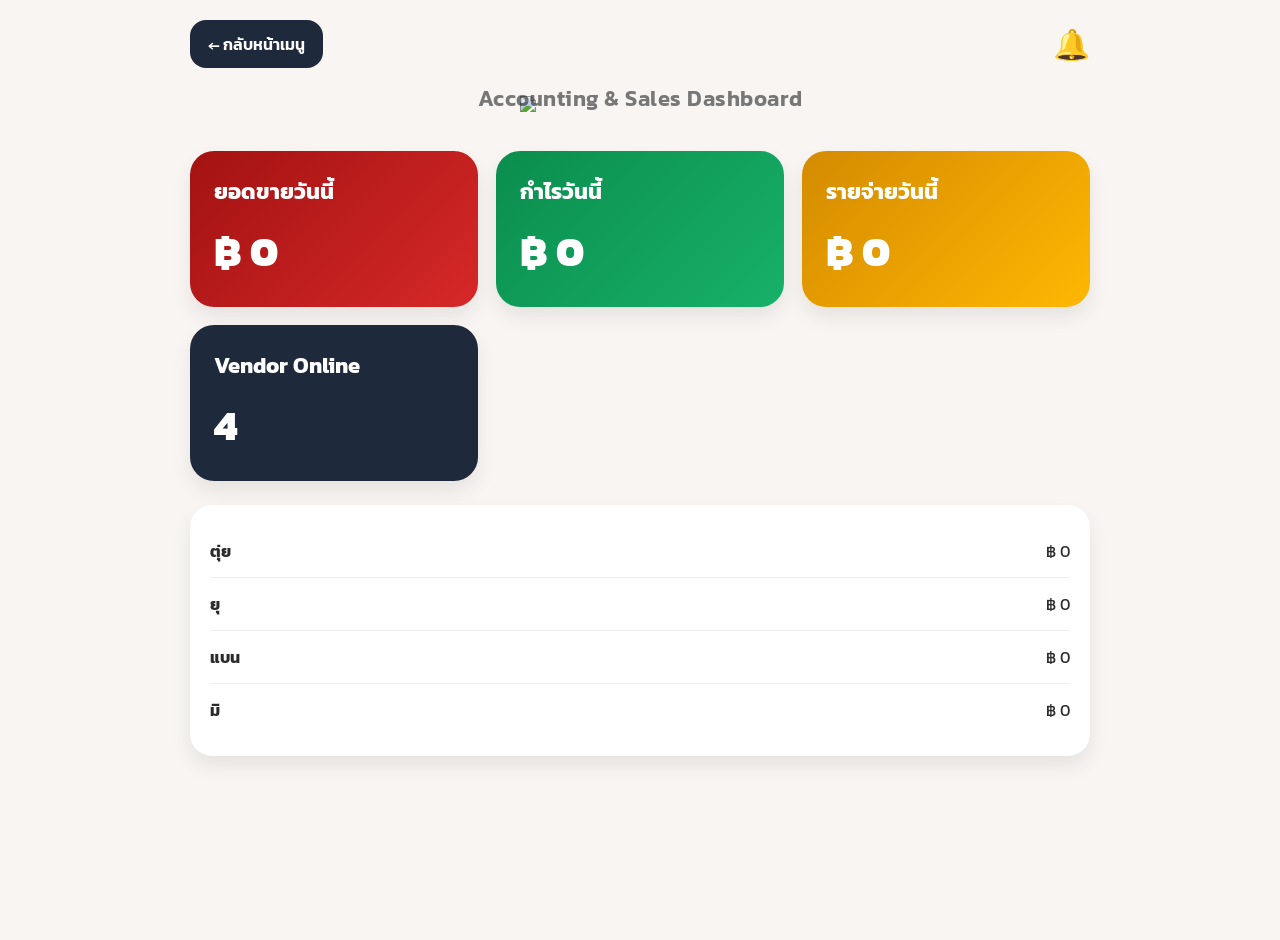
==== accounting/index.html @ afc7971e "feat: create SN Kohlarn style accounting module" ====
<!DOCTYPE html><html lang="th"><head><meta charset="UTF-8"><meta name="viewport" content="width=device-width, initial-scale=1.0"><title>Meeheng Accounting</title><link href="https://fonts.googleapis.com/css2?family=Kanit:wght@300;400;500;600&display=swap" rel="stylesheet"><style>body{font-family:'Kanit',sans-serif;background:#f8f5f2;display:flex;flex-direction:column;align-items:center;min-height:100vh;margin:0;text-align:center;padding:20px;color:#2b2b2b}.topbar{width:100%;max-width:900px;display:flex;justify-content:space-between;align-items:center;margin-bottom:18px}.back-btn{text-decoration:none;background:#1e293b;color:#fff;padding:12px 18px;border-radius:16px;font-size:16px;font-weight:600}.notify{font-size:30px}.logo{width:240px;max-width:80vw;mix-blend-mode:multiply;margin-top:10px}.subtitle{color:#777;font-size:22px;margin-top:-30px;margin-bottom:20px;letter-spacing:.5px;font-weight:600}.grid{width:100%;max-width:900px;display:grid;grid-template-columns:repeat(auto-fit,minmax(250px,1fr));gap:18px;margin-top:16px}.card{background:#fff;border-radius:24px;padding:24px;box-shadow:0 10px 20px rgba(0,0,0,.08);text-align:left}.card h3{margin:0;font-size:22px}.value{font-size:42px;font-weight:800;margin-top:12px}.red{background:linear-gradient(135deg,#a31212,#d62828);color:#fff}.yellow{background:linear-gradient(135deg,#d48b00,#ffb703);color:#fff}.green{background:linear-gradient(135deg,#0b8d4d,#17b169);color:#fff}.dark{background:#1e293b;color:#fff}.section{width:100%;max-width:900px;margin-top:24px}.list{background:#fff;border-radius:22px;padding:20px;box-shadow:0 10px 20px rgba(0,0,0,.08)}.item{display:flex;justify-content:space-between;padding:14px 0;border-bottom:1px solid #eee}.item:last-child{border-bottom:none}</style></head><body><div class="topbar"><a class="back-btn" href="/meeheng-erp/">← กลับหน้าเมนู</a><div class="notify">🔔</div></div><img class="logo" src="https://raw.githubusercontent.com/Ruchayanee/meeheng-erp/main/assets/IMG_3283_TRANSPARENT.png"><div class="subtitle">Accounting & Sales Dashboard</div><div class="grid"><div class="card red"><h3>ยอดขายวันนี้</h3><div class="value">฿ 0</div></div><div class="card green"><h3>กำไรวันนี้</h3><div class="value">฿ 0</div></div><div class="card yellow"><h3>รายจ่ายวันนี้</h3><div class="value">฿ 0</div></div><div class="card dark"><h3>Vendor Online</h3><div class="value">4</div></div></div><div class="section"><div class="list"><div class="item"><strong>ตุ่ย</strong><span>฿ 0</span></div><div class="item"><strong>ยุ</strong><span>฿ 0</span></div><div class="item"><strong>แบน</strong><span>฿ 0</span></div><div class="item"><strong>มิ</strong><span>฿ 0</span></div></div></div></body></html>
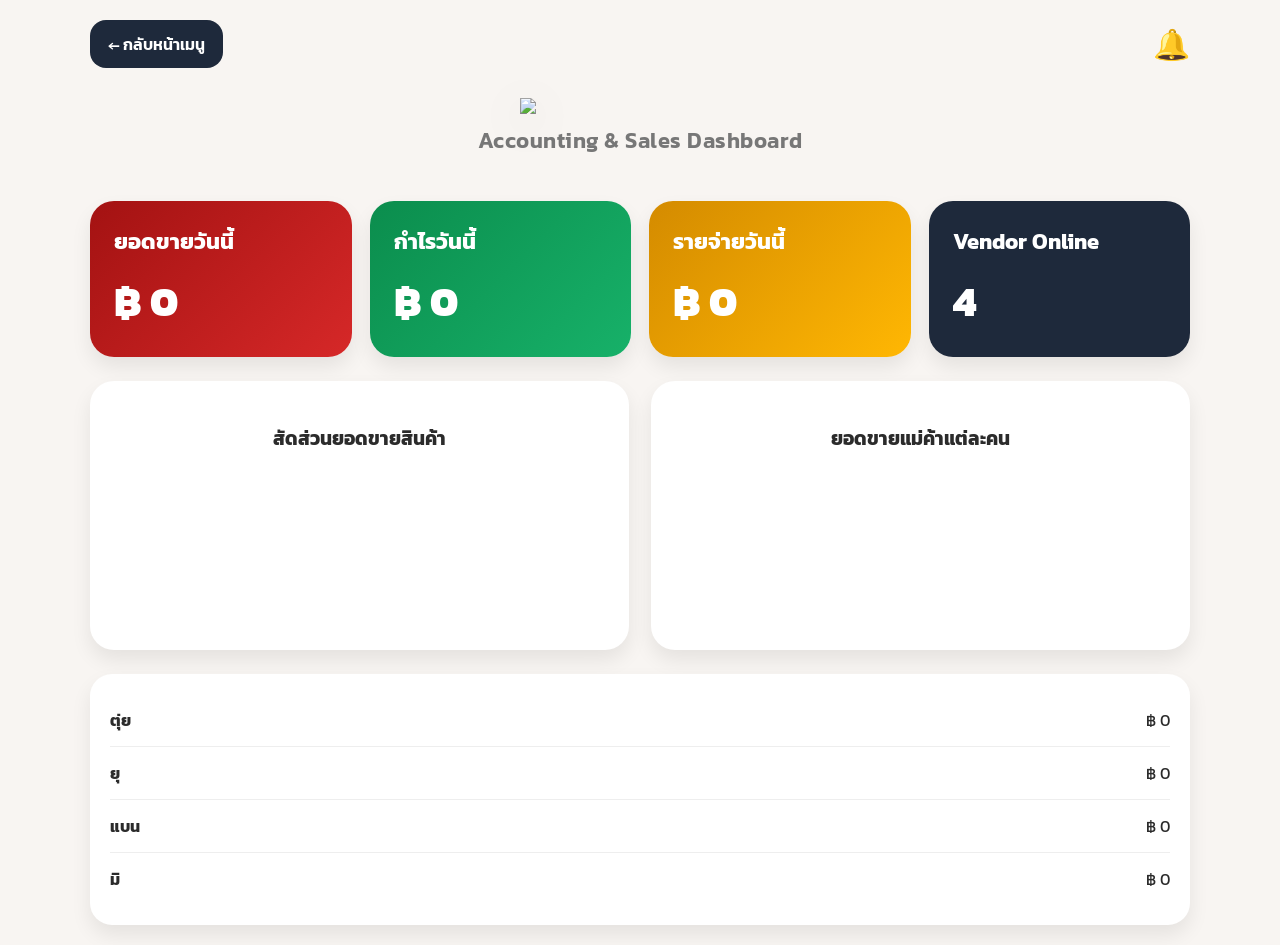
==== commit 230501de: "feat: add charts and improve accounting layout" ====
--- a/accounting/index.html
+++ b/accounting/index.html
@@ -1 +1 @@
-<!DOCTYPE html><html lang="th"><head><meta charset="UTF-8"><meta name="viewport" content="width=device-width, initial-scale=1.0"><title>Meeheng Accounting</title><link href="https://fonts.googleapis.com/css2?family=Kanit:wght@300;400;500;600&display=swap" rel="stylesheet"><style>body{font-family:'Kanit',sans-serif;background:#f8f5f2;display:flex;flex-direction:column;align-items:center;min-height:100vh;margin:0;text-align:center;padding:20px;color:#2b2b2b}.topbar{width:100%;max-width:900px;display:flex;justify-content:space-between;align-items:center;margin-bottom:18px}.back-btn{text-decoration:none;background:#1e293b;color:#fff;padding:12px 18px;border-radius:16px;font-size:16px;font-weight:600}.notify{font-size:30px}.logo{width:240px;max-width:80vw;mix-blend-mode:multiply;margin-top:10px}.subtitle{color:#777;font-size:22px;margin-top:-30px;margin-bottom:20px;letter-spacing:.5px;font-weight:600}.grid{width:100%;max-width:900px;display:grid;grid-template-columns:repeat(auto-fit,minmax(250px,1fr));gap:18px;margin-top:16px}.card{background:#fff;border-radius:24px;padding:24px;box-shadow:0 10px 20px rgba(0,0,0,.08);text-align:left}.card h3{margin:0;font-size:22px}.value{font-size:42px;font-weight:800;margin-top:12px}.red{background:linear-gradient(135deg,#a31212,#d62828);color:#fff}.yellow{background:linear-gradient(135deg,#d48b00,#ffb703);color:#fff}.green{background:linear-gradient(135deg,#0b8d4d,#17b169);color:#fff}.dark{background:#1e293b;color:#fff}.section{width:100%;max-width:900px;margin-top:24px}.list{background:#fff;border-radius:22px;padding:20px;box-shadow:0 10px 20px rgba(0,0,0,.08)}.item{display:flex;justify-content:space-between;padding:14px 0;border-bottom:1px solid #eee}.item:last-child{border-bottom:none}</style></head><body><div class="topbar"><a class="back-btn" href="/meeheng-erp/">← กลับหน้าเมนู</a><div class="notify">🔔</div></div><img class="logo" src="https://raw.githubusercontent.com/Ruchayanee/meeheng-erp/main/assets/IMG_3283_TRANSPARENT.png"><div class="subtitle">Accounting & Sales Dashboard</div><div class="grid"><div class="card red"><h3>ยอดขายวันนี้</h3><div class="value">฿ 0</div></div><div class="card green"><h3>กำไรวันนี้</h3><div class="value">฿ 0</div></div><div class="card yellow"><h3>รายจ่ายวันนี้</h3><div class="value">฿ 0</div></div><div class="card dark"><h3>Vendor Online</h3><div class="value">4</div></div></div><div class="section"><div class="list"><div class="item"><strong>ตุ่ย</strong><span>฿ 0</span></div><div class="item"><strong>ยุ</strong><span>฿ 0</span></div><div class="item"><strong>แบน</strong><span>฿ 0</span></div><div class="item"><strong>มิ</strong><span>฿ 0</span></div></div></div></body></html>+<!DOCTYPE html><html lang="th"><head><meta charset="UTF-8"><meta name="viewport" content="width=device-width, initial-scale=1.0"><title>Meeheng Accounting</title><link href="https://fonts.googleapis.com/css2?family=Kanit:wght@300;400;500;600&display=swap" rel="stylesheet"><script src="https://cdn.jsdelivr.net/npm/chart.js"></script><style>body{font-family:'Kanit',sans-serif;background:#f8f5f2;display:flex;flex-direction:column;align-items:center;min-height:100vh;margin:0;text-align:center;padding:20px;color:#2b2b2b}.topbar{width:100%;max-width:1100px;display:flex;justify-content:space-between;align-items:center;margin-bottom:18px}.back-btn{text-decoration:none;background:#1e293b;color:#fff;padding:12px 18px;border-radius:16px;font-size:16px;font-weight:600}.notify{font-size:30px}.logo{width:240px;max-width:80vw;object-fit:contain;margin-top:12px;filter:drop-shadow(0 10px 20px rgba(0,0,0,.1))}.subtitle{color:#777;font-size:22px;margin-top:10px;margin-bottom:28px;letter-spacing:.5px;font-weight:600}.grid{width:100%;max-width:1100px;display:grid;grid-template-columns:repeat(auto-fit,minmax(250px,1fr));gap:18px;margin-top:16px}.card{background:#fff;border-radius:24px;padding:24px;box-shadow:0 10px 20px rgba(0,0,0,.08);text-align:left}.card h3{margin:0;font-size:22px}.value{font-size:42px;font-weight:800;margin-top:12px}.red{background:linear-gradient(135deg,#a31212,#d62828);color:#fff}.yellow{background:linear-gradient(135deg,#d48b00,#ffb703);color:#fff}.green{background:linear-gradient(135deg,#0b8d4d,#17b169);color:#fff}.dark{background:#1e293b;color:#fff}.section{width:100%;max-width:1100px;margin-top:24px}.list{background:#fff;border-radius:22px;padding:20px;box-shadow:0 10px 20px rgba(0,0,0,.08)}.item{display:flex;justify-content:space-between;padding:14px 0;border-bottom:1px solid #eee}.item:last-child{border-bottom:none}.charts{width:100%;max-width:1100px;display:grid;grid-template-columns:repeat(auto-fit,minmax(320px,1fr));gap:22px;margin-top:24px}.chart-card{background:#fff;border-radius:24px;padding:24px;box-shadow:0 10px 20px rgba(0,0,0,.08)}canvas{max-height:320px}</style></head><body><div class="topbar"><a class="back-btn" href="/meeheng-erp/">← กลับหน้าเมนู</a><div class="notify">🔔</div></div><img class="logo" src="https://raw.githubusercontent.com/Ruchayanee/meeheng-erp/main/assets/IMG_3283_TRANSPARENT.png"><div class="subtitle">Accounting & Sales Dashboard</div><div class="grid"><div class="card red"><h3>ยอดขายวันนี้</h3><div class="value">฿ 0</div></div><div class="card green"><h3>กำไรวันนี้</h3><div class="value">฿ 0</div></div><div class="card yellow"><h3>รายจ่ายวันนี้</h3><div class="value">฿ 0</div></div><div class="card dark"><h3>Vendor Online</h3><div class="value">4</div></div></div><div class="charts"><div class="chart-card"><h3>สัดส่วนยอดขายสินค้า</h3><canvas id="pieChart"></canvas></div><div class="chart-card"><h3>ยอดขายแม่ค้าแต่ละคน</h3><canvas id="barChart"></canvas></div></div><div class="section"><div class="list"><div class="item"><strong>ตุ่ย</strong><span>฿ 0</span></div><div class="item"><strong>ยุ</strong><span>฿ 0</span></div><div class="item"><strong>แบน</strong><span>฿ 0</span></div><div class="item"><strong>มิ</strong><span>฿ 0</span></div></div></div><script>new Chart(document.getElementById('pieChart'),{type:'pie',data:{labels:['ลูกชิ้นแพ็คซีน','ลูกชิ้นถุงมัด','หมูยอ'],datasets:[{data:[40,35,25],backgroundColor:['#d62828','#ffb703','#17b169']}]},options:{plugins:{legend:{position:'bottom'}}}});new Chart(document.getElementById('barChart'),{type:'bar',data:{labels:['ตุ่ย','ยุ','แบน','มิ'],datasets:[{label:'ยอดขาย',data:[1200,900,1400,700],backgroundColor:['#d62828','#ffb703','#17b169','#1e293b'],borderRadius:12}]},options:{plugins:{legend:{display:false}},scales:{y:{beginAtZero:true}}}});</script></body></html>
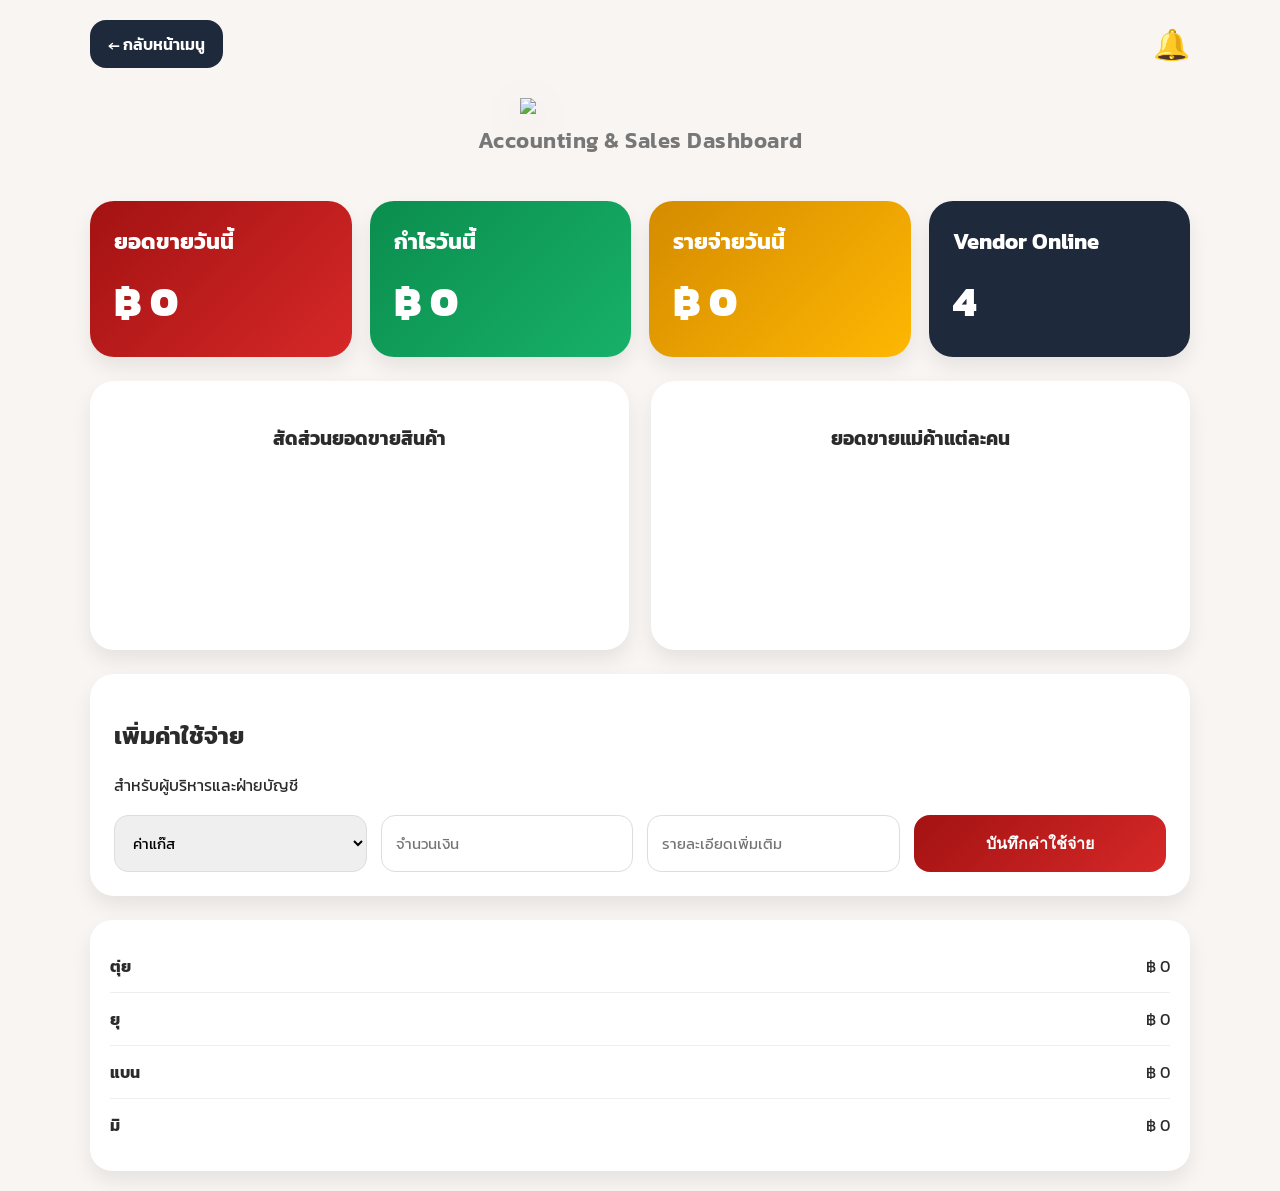
==== commit 15dfa23f: "feat: add expense form section" ====
--- a/accounting/index.html
+++ b/accounting/index.html
@@ -1 +1 @@
-<!DOCTYPE html><html lang="th"><head><meta charset="UTF-8"><meta name="viewport" content="width=device-width, initial-scale=1.0"><title>Meeheng Accounting</title><link href="https://fonts.googleapis.com/css2?family=Kanit:wght@300;400;500;600&display=swap" rel="stylesheet"><script src="https://cdn.jsdelivr.net/npm/chart.js"></script><style>body{font-family:'Kanit',sans-serif;background:#f8f5f2;display:flex;flex-direction:column;align-items:center;min-height:100vh;margin:0;text-align:center;padding:20px;color:#2b2b2b}.topbar{width:100%;max-width:1100px;display:flex;justify-content:space-between;align-items:center;margin-bottom:18px}.back-btn{text-decoration:none;background:#1e293b;color:#fff;padding:12px 18px;border-radius:16px;font-size:16px;font-weight:600}.notify{font-size:30px}.logo{width:240px;max-width:80vw;object-fit:contain;margin-top:12px;filter:drop-shadow(0 10px 20px rgba(0,0,0,.1))}.subtitle{color:#777;font-size:22px;margin-top:10px;margin-bottom:28px;letter-spacing:.5px;font-weight:600}.grid{width:100%;max-width:1100px;display:grid;grid-template-columns:repeat(auto-fit,minmax(250px,1fr));gap:18px;margin-top:16px}.card{background:#fff;border-radius:24px;padding:24px;box-shadow:0 10px 20px rgba(0,0,0,.08);text-align:left}.card h3{margin:0;font-size:22px}.value{font-size:42px;font-weight:800;margin-top:12px}.red{background:linear-gradient(135deg,#a31212,#d62828);color:#fff}.yellow{background:linear-gradient(135deg,#d48b00,#ffb703);color:#fff}.green{background:linear-gradient(135deg,#0b8d4d,#17b169);color:#fff}.dark{background:#1e293b;color:#fff}.section{width:100%;max-width:1100px;margin-top:24px}.list{background:#fff;border-radius:22px;padding:20px;box-shadow:0 10px 20px rgba(0,0,0,.08)}.item{display:flex;justify-content:space-between;padding:14px 0;border-bottom:1px solid #eee}.item:last-child{border-bottom:none}.charts{width:100%;max-width:1100px;display:grid;grid-template-columns:repeat(auto-fit,minmax(320px,1fr));gap:22px;margin-top:24px}.chart-card{background:#fff;border-radius:24px;padding:24px;box-shadow:0 10px 20px rgba(0,0,0,.08)}canvas{max-height:320px}</style></head><body><div class="topbar"><a class="back-btn" href="/meeheng-erp/">← กลับหน้าเมนู</a><div class="notify">🔔</div></div><img class="logo" src="https://raw.githubusercontent.com/Ruchayanee/meeheng-erp/main/assets/IMG_3283_TRANSPARENT.png"><div class="subtitle">Accounting & Sales Dashboard</div><div class="grid"><div class="card red"><h3>ยอดขายวันนี้</h3><div class="value">฿ 0</div></div><div class="card green"><h3>กำไรวันนี้</h3><div class="value">฿ 0</div></div><div class="card yellow"><h3>รายจ่ายวันนี้</h3><div class="value">฿ 0</div></div><div class="card dark"><h3>Vendor Online</h3><div class="value">4</div></div></div><div class="charts"><div class="chart-card"><h3>สัดส่วนยอดขายสินค้า</h3><canvas id="pieChart"></canvas></div><div class="chart-card"><h3>ยอดขายแม่ค้าแต่ละคน</h3><canvas id="barChart"></canvas></div></div><div class="section"><div class="list"><div class="item"><strong>ตุ่ย</strong><span>฿ 0</span></div><div class="item"><strong>ยุ</strong><span>฿ 0</span></div><div class="item"><strong>แบน</strong><span>฿ 0</span></div><div class="item"><strong>มิ</strong><span>฿ 0</span></div></div></div><script>new Chart(document.getElementById('pieChart'),{type:'pie',data:{labels:['ลูกชิ้นแพ็คซีน','ลูกชิ้นถุงมัด','หมูยอ'],datasets:[{data:[40,35,25],backgroundColor:['#d62828','#ffb703','#17b169']}]},options:{plugins:{legend:{position:'bottom'}}}});new Chart(document.getElementById('barChart'),{type:'bar',data:{labels:['ตุ่ย','ยุ','แบน','มิ'],datasets:[{label:'ยอดขาย',data:[1200,900,1400,700],backgroundColor:['#d62828','#ffb703','#17b169','#1e293b'],borderRadius:12}]},options:{plugins:{legend:{display:false}},scales:{y:{beginAtZero:true}}}});</script></body></html>+<!DOCTYPE html><html lang="th"><head><meta charset="UTF-8"><meta name="viewport" content="width=device-width, initial-scale=1.0"><title>Meeheng Accounting</title><link href="https://fonts.googleapis.com/css2?family=Kanit:wght@300;400;500;600&display=swap" rel="stylesheet"><script src="https://cdn.jsdelivr.net/npm/chart.js"></script><style>body{font-family:'Kanit',sans-serif;background:#f8f5f2;display:flex;flex-direction:column;align-items:center;min-height:100vh;margin:0;text-align:center;padding:20px;color:#2b2b2b}.topbar{width:100%;max-width:1100px;display:flex;justify-content:space-between;align-items:center;margin-bottom:18px}.back-btn{text-decoration:none;background:#1e293b;color:#fff;padding:12px 18px;border-radius:16px;font-size:16px;font-weight:600}.notify{font-size:30px}.logo{width:240px;max-width:80vw;object-fit:contain;margin-top:12px;filter:drop-shadow(0 10px 20px rgba(0,0,0,.1))}.subtitle{color:#777;font-size:22px;margin-top:10px;margin-bottom:28px;letter-spacing:.5px;font-weight:600}.grid{width:100%;max-width:1100px;display:grid;grid-template-columns:repeat(auto-fit,minmax(250px,1fr));gap:18px;margin-top:16px}.card{background:#fff;border-radius:24px;padding:24px;box-shadow:0 10px 20px rgba(0,0,0,.08);text-align:left}.card h3{margin:0;font-size:22px}.value{font-size:42px;font-weight:800;margin-top:12px}.red{background:linear-gradient(135deg,#a31212,#d62828);color:#fff}.yellow{background:linear-gradient(135deg,#d48b00,#ffb703);color:#fff}.green{background:linear-gradient(135deg,#0b8d4d,#17b169);color:#fff}.dark{background:#1e293b;color:#fff}.section{width:100%;max-width:1100px;margin-top:24px}.list{background:#fff;border-radius:22px;padding:20px;box-shadow:0 10px 20px rgba(0,0,0,.08)}.item{display:flex;justify-content:space-between;padding:14px 0;border-bottom:1px solid #eee}.item:last-child{border-bottom:none}.charts{width:100%;max-width:1100px;display:grid;grid-template-columns:repeat(auto-fit,minmax(320px,1fr));gap:22px;margin-top:24px}.chart-card{background:#fff;border-radius:24px;padding:24px;box-shadow:0 10px 20px rgba(0,0,0,.08)}canvas{max-height:320px}.expense-box{background:#fff;border-radius:24px;padding:24px;box-shadow:0 10px 20px rgba(0,0,0,.08);text-align:left}.expense-grid{display:grid;grid-template-columns:repeat(auto-fit,minmax(220px,1fr));gap:14px;margin-top:18px}input,select{padding:14px;border-radius:14px;border:1px solid #ddd;font-family:'Kanit',sans-serif;font-size:15px}.submit-btn{background:linear-gradient(135deg,#a31212,#d62828);color:#fff;border:none;padding:16px;border-radius:16px;font-size:16px;font-weight:700;cursor:pointer}</style></head><body><div class="topbar"><a class="back-btn" href="/meeheng-erp/">← กลับหน้าเมนู</a><div class="notify">🔔</div></div><img class="logo" src="https://raw.githubusercontent.com/Ruchayanee/meeheng-erp/main/assets/IMG_3283_TRANSPARENT.png"><div class="subtitle">Accounting & Sales Dashboard</div><div class="grid"><div class="card red"><h3>ยอดขายวันนี้</h3><div class="value">฿ 0</div></div><div class="card green"><h3>กำไรวันนี้</h3><div class="value">฿ 0</div></div><div class="card yellow"><h3>รายจ่ายวันนี้</h3><div class="value">฿ 0</div></div><div class="card dark"><h3>Vendor Online</h3><div class="value">4</div></div></div><div class="charts"><div class="chart-card"><h3>สัดส่วนยอดขายสินค้า</h3><canvas id="pieChart"></canvas></div><div class="chart-card"><h3>ยอดขายแม่ค้าแต่ละคน</h3><canvas id="barChart"></canvas></div></div><div class="section"><div class="expense-box"><h2>เพิ่มค่าใช้จ่าย</h2><p>สำหรับผู้บริหารและฝ่ายบัญชี</p><div class="expense-grid"><select><option>ค่าแก๊ส</option><option>ค่าน้ำมัน</option><option>ค่าแผง</option><option>ค่าแรง</option><option>อื่นๆ</option></select><input type="number" placeholder="จำนวนเงิน"><input type="text" placeholder="รายละเอียดเพิ่มเติม"><button class="submit-btn">บันทึกค่าใช้จ่าย</button></div></div></div><div class="section"><div class="list"><div class="item"><strong>ตุ่ย</strong><span>฿ 0</span></div><div class="item"><strong>ยุ</strong><span>฿ 0</span></div><div class="item"><strong>แบน</strong><span>฿ 0</span></div><div class="item"><strong>มิ</strong><span>฿ 0</span></div></div></div><script>new Chart(document.getElementById('pieChart'),{type:'pie',data:{labels:['ลูกชิ้นแพ็คซีน','ลูกชิ้นถุงมัด','หมูยอ'],datasets:[{data:[40,35,25],backgroundColor:['#d62828','#ffb703','#17b169']}]},options:{plugins:{legend:{position:'bottom'}}}});new Chart(document.getElementById('barChart'),{type:'bar',data:{labels:['ตุ่ย','ยุ','แบน','มิ'],datasets:[{label:'ยอดขาย',data:[1200,900,1400,700],backgroundColor:['#d62828','#ffb703','#17b169','#1e293b'],borderRadius:12}]},options:{plugins:{legend:{display:false}},scales:{y:{beginAtZero:true}}}});</script></body></html>
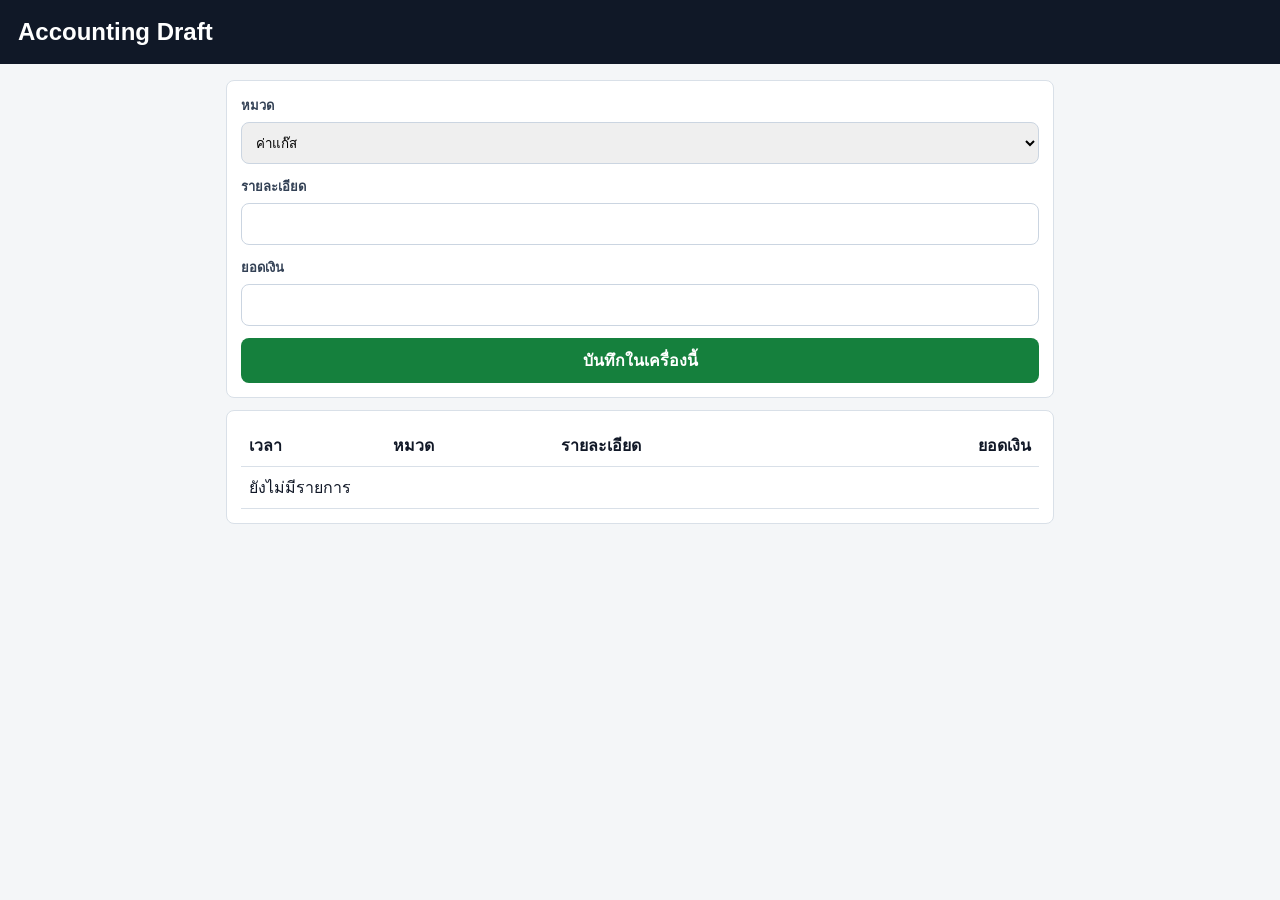
==== commit be4e280d: "feat: make ERP app ready for Apps Script" ====
--- a/accounting/index.html
+++ b/accounting/index.html
@@ -1 +1,57 @@
-<!DOCTYPE html><html lang="th"><head><meta charset="UTF-8"><meta name="viewport" content="width=device-width, initial-scale=1.0"><title>Meeheng Accounting</title><link href="https://fonts.googleapis.com/css2?family=Kanit:wght@300;400;500;600&display=swap" rel="stylesheet"><script src="https://cdn.jsdelivr.net/npm/chart.js"></script><style>body{font-family:'Kanit',sans-serif;background:#f8f5f2;display:flex;flex-direction:column;align-items:center;min-height:100vh;margin:0;text-align:center;padding:20px;color:#2b2b2b}.topbar{width:100%;max-width:1100px;display:flex;justify-content:space-between;align-items:center;margin-bottom:18px}.back-btn{text-decoration:none;background:#1e293b;color:#fff;padding:12px 18px;border-radius:16px;font-size:16px;font-weight:600}.notify{font-size:30px}.logo{width:240px;max-width:80vw;object-fit:contain;margin-top:12px;filter:drop-shadow(0 10px 20px rgba(0,0,0,.1))}.subtitle{color:#777;font-size:22px;margin-top:10px;margin-bottom:28px;letter-spacing:.5px;font-weight:600}.grid{width:100%;max-width:1100px;display:grid;grid-template-columns:repeat(auto-fit,minmax(250px,1fr));gap:18px;margin-top:16px}.card{background:#fff;border-radius:24px;padding:24px;box-shadow:0 10px 20px rgba(0,0,0,.08);text-align:left}.card h3{margin:0;font-size:22px}.value{font-size:42px;font-weight:800;margin-top:12px}.red{background:linear-gradient(135deg,#a31212,#d62828);color:#fff}.yellow{background:linear-gradient(135deg,#d48b00,#ffb703);color:#fff}.green{background:linear-gradient(135deg,#0b8d4d,#17b169);color:#fff}.dark{background:#1e293b;color:#fff}.section{width:100%;max-width:1100px;margin-top:24px}.list{background:#fff;border-radius:22px;padding:20px;box-shadow:0 10px 20px rgba(0,0,0,.08)}.item{display:flex;justify-content:space-between;padding:14px 0;border-bottom:1px solid #eee}.item:last-child{border-bottom:none}.charts{width:100%;max-width:1100px;display:grid;grid-template-columns:repeat(auto-fit,minmax(320px,1fr));gap:22px;margin-top:24px}.chart-card{background:#fff;border-radius:24px;padding:24px;box-shadow:0 10px 20px rgba(0,0,0,.08)}canvas{max-height:320px}.expense-box{background:#fff;border-radius:24px;padding:24px;box-shadow:0 10px 20px rgba(0,0,0,.08);text-align:left}.expense-grid{display:grid;grid-template-columns:repeat(auto-fit,minmax(220px,1fr));gap:14px;margin-top:18px}input,select{padding:14px;border-radius:14px;border:1px solid #ddd;font-family:'Kanit',sans-serif;font-size:15px}.submit-btn{background:linear-gradient(135deg,#a31212,#d62828);color:#fff;border:none;padding:16px;border-radius:16px;font-size:16px;font-weight:700;cursor:pointer}</style></head><body><div class="topbar"><a class="back-btn" href="/meeheng-erp/">← กลับหน้าเมนู</a><div class="notify">🔔</div></div><img class="logo" src="https://raw.githubusercontent.com/Ruchayanee/meeheng-erp/main/assets/IMG_3283_TRANSPARENT.png"><div class="subtitle">Accounting & Sales Dashboard</div><div class="grid"><div class="card red"><h3>ยอดขายวันนี้</h3><div class="value">฿ 0</div></div><div class="card green"><h3>กำไรวันนี้</h3><div class="value">฿ 0</div></div><div class="card yellow"><h3>รายจ่ายวันนี้</h3><div class="value">฿ 0</div></div><div class="card dark"><h3>Vendor Online</h3><div class="value">4</div></div></div><div class="charts"><div class="chart-card"><h3>สัดส่วนยอดขายสินค้า</h3><canvas id="pieChart"></canvas></div><div class="chart-card"><h3>ยอดขายแม่ค้าแต่ละคน</h3><canvas id="barChart"></canvas></div></div><div class="section"><div class="expense-box"><h2>เพิ่มค่าใช้จ่าย</h2><p>สำหรับผู้บริหารและฝ่ายบัญชี</p><div class="expense-grid"><select><option>ค่าแก๊ส</option><option>ค่าน้ำมัน</option><option>ค่าแผง</option><option>ค่าแรง</option><option>อื่นๆ</option></select><input type="number" placeholder="จำนวนเงิน"><input type="text" placeholder="รายละเอียดเพิ่มเติม"><button class="submit-btn">บันทึกค่าใช้จ่าย</button></div></div></div><div class="section"><div class="list"><div class="item"><strong>ตุ่ย</strong><span>฿ 0</span></div><div class="item"><strong>ยุ</strong><span>฿ 0</span></div><div class="item"><strong>แบน</strong><span>฿ 0</span></div><div class="item"><strong>มิ</strong><span>฿ 0</span></div></div></div><script>new Chart(document.getElementById('pieChart'),{type:'pie',data:{labels:['ลูกชิ้นแพ็คซีน','ลูกชิ้นถุงมัด','หมูยอ'],datasets:[{data:[40,35,25],backgroundColor:['#d62828','#ffb703','#17b169']}]},options:{plugins:{legend:{position:'bottom'}}}});new Chart(document.getElementById('barChart'),{type:'bar',data:{labels:['ตุ่ย','ยุ','แบน','มิ'],datasets:[{label:'ยอดขาย',data:[1200,900,1400,700],backgroundColor:['#d62828','#ffb703','#17b169','#1e293b'],borderRadius:12}]},options:{plugins:{legend:{display:false}},scales:{y:{beginAtZero:true}}}});</script></body></html>+<!DOCTYPE html>
+<html lang="th">
+<head>
+  <meta charset="UTF-8">
+  <meta name="viewport" content="width=device-width, initial-scale=1.0">
+  <title>Meeheng Accounting</title>
+  <style>
+    * { box-sizing: border-box; }
+    body { margin: 0; background: #f4f6f8; color: #111827; font-family: Arial, "Noto Sans Thai", sans-serif; }
+    header { background: #101827; color: #fff; padding: 18px; }
+    main { max-width: 860px; margin: 0 auto; padding: 16px; }
+    h1 { font-size: 24px; margin: 0; }
+    .card { background: #fff; border: 1px solid #d9e0e8; border-radius: 8px; margin-bottom: 12px; padding: 14px; }
+    form { display: grid; gap: 12px; }
+    label { color: #334155; display: grid; font-size: 13px; font-weight: 700; gap: 6px; }
+    input, select { border: 1px solid #cbd5e1; border-radius: 8px; min-height: 42px; padding: 9px 10px; width: 100%; }
+    button { background: #15803d; border: 0; border-radius: 8px; color: #fff; cursor: pointer; font: inherit; font-weight: 700; min-height: 42px; padding: 10px 14px; }
+    table { border-collapse: collapse; width: 100%; }
+    th, td { border-bottom: 1px solid #d9e0e8; padding: 8px; text-align: left; }
+    .number { text-align: right; }
+  </style>
+</head>
+<body>
+  <header>
+    <h1>Accounting Draft</h1>
+  </header>
+  <main>
+    <section class="card">
+      <form id="expenseForm">
+        <label>หมวด
+          <select name="category">
+            <option>ค่าแก๊ส</option>
+            <option>ค่าแผง</option>
+            <option>ค่าแรง</option>
+            <option>ค่าขนส่ง</option>
+            <option>ทั่วไป</option>
+          </select>
+        </label>
+        <label>รายละเอียด
+          <input name="description" required>
+        </label>
+        <label>ยอดเงิน
+          <input name="amount" type="number" min="0.01" step="0.01" required>
+        </label>
+        <button id="saveExpenseBtn" type="submit">บันทึกในเครื่องนี้</button>
+      </form>
+    </section>
+    <section class="card">
+      <table>
+        <thead><tr><th>เวลา</th><th>หมวด</th><th>รายละเอียด</th><th class="number">ยอดเงิน</th></tr></thead>
+        <tbody id="rows"></tbody>
+      </table>
+    </section>
+  </main>
+  <script src="app.js"></script>
+</body>
+</html>
